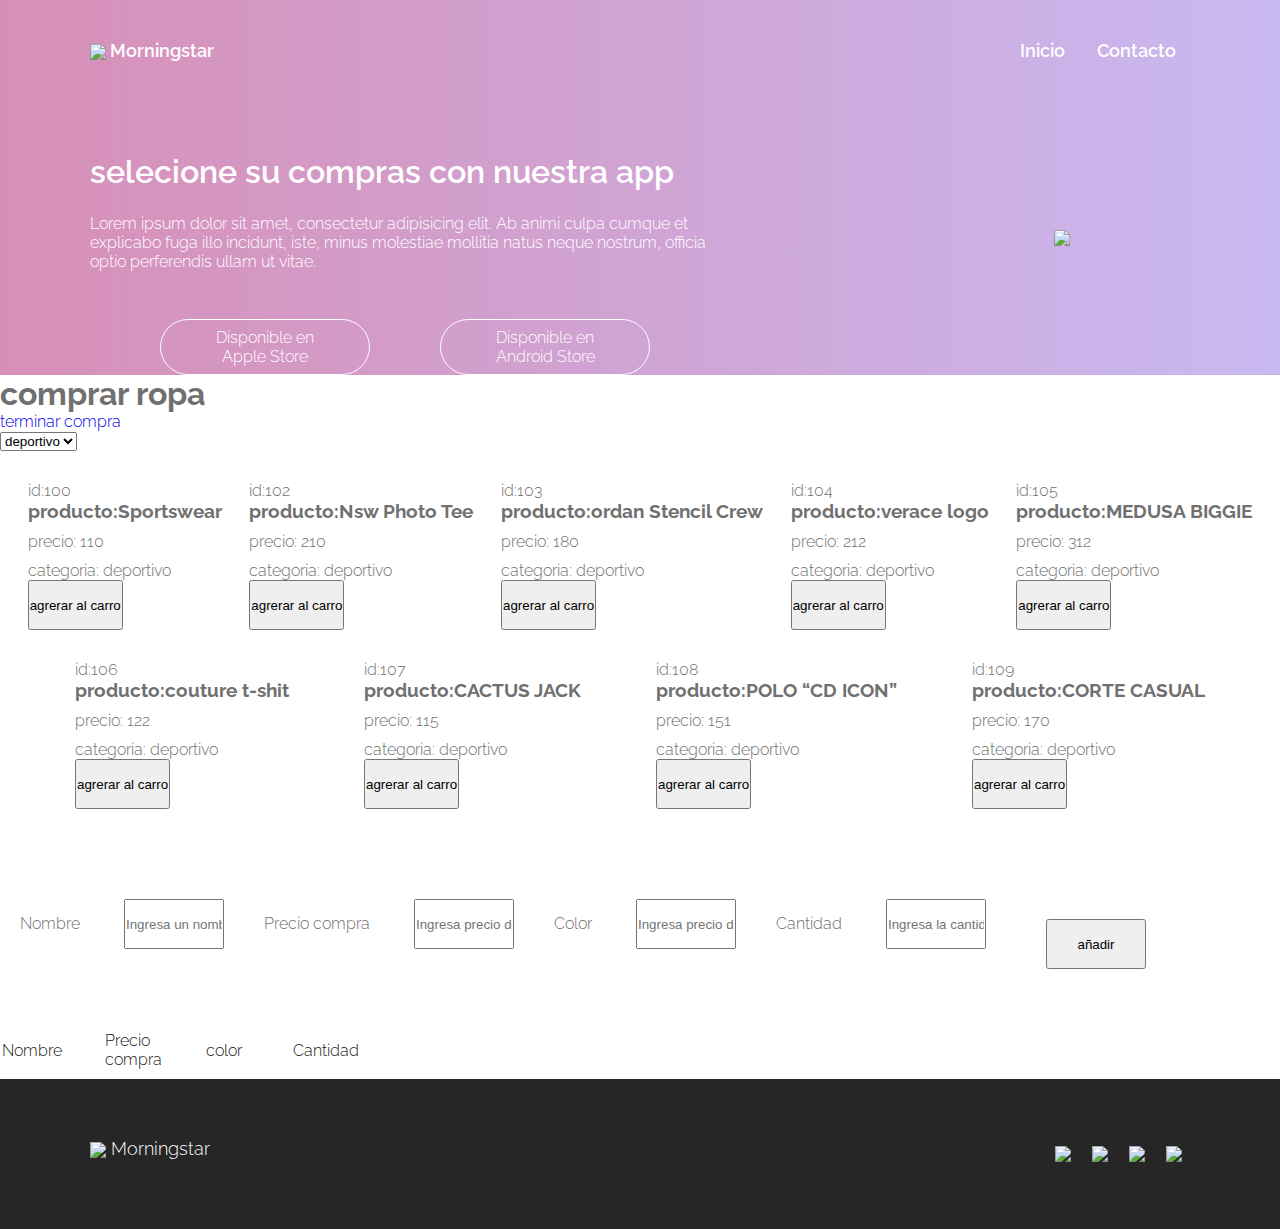
==== index.html @ db6903af "Interactuar con HTML" ====
<!DOCTYPE html>
<html lang="en">
<head>
    <meta charset="UTF-8">
    <meta http-equiv="X-UA-Compatible" content="IE=edge">
    <meta name="viewport" content="width=device-width, initial-scale=1.0">
    <link rel="stylesheet" href="css/style.css">
    <link rel="stylesheet" href="https://cdnjs.cloudflare.com/ajax/libs/font-awesome/6.1.1/css/brands.css" integrity="sha512-51YkPZiK92RsprDZXbzgbxf+z74nK54zqO7KI/jXiwZY8QvTrx5v/lmP5NlWwKeIiXrTUIT5MypLD20xQROp6w==" crossorigin="anonymous" referrerpolicy="no-referrer" />
    <title>ventas online</title>
</head>
<body>
    <div id="top">
        <!-- fondo con gradiente -->
            <header>
                <!-- logo + empresa -->
                <a href="index.html">
                    <img src="imgs/m-iso.png">
                    Morningstar
                </a>
                <!-- barra de navegación -->
                <nav>
                    <a href="index.html">Inicio</a>
                    <a href="comprar.html">Contacto</a>
                </nav>
            </header>
    
            <section id="heroIndex">
                <article>
                    <h1>selecione su compras con nuestra app</h1>
                    <p>
                        Lorem ipsum dolor sit amet, consectetur adipisicing elit. Ab animi culpa cumque et explicabo fuga illo incidunt, iste, minus molestiae mollitia natus neque nostrum, officia optio perferendis ullam ut vitae.
                    </p>
    
                    <a href="#">
                        Disponible en <br>
                        <span class="fa-brands fa-apple"></span>
                        Apple Store
                    </a>
                    <a href="#">
                        Disponible en <br>
                        <span class="fa-brands fa-google-play"></span>
                        Android Store
                    </a>
    
                </article>
                <img src="imgs/heroImg.png">
            </section>
        <!-- fin fondo con gradiente -->
        </div>
        <h1>comprar ropa</h1>
    <main>
        <a href="comprar.html">terminar compra</a>
        <br>
        <select name="categoria" id="categoria">
            <option value="categoria">deportivo</option>
            <option value="categoria">fiesta</option>
        </select>
         <!-- <section id="producto"> -->
             
        <section id="producto"> 
            <article>
                <p>id:100</p>
                <h3>producto:Sportswear</h3>
                <p>precio: 110</p>
                <p>categoria: deportivo</p>
                <button>agrerar al carro</button>
            </article>
            <article>
                <p>id:102</p>
                <h3>producto:Nsw Photo Tee</h3>
                <p>precio: 210</p>
                <p>categoria: deportivo</p>
                <button>agrerar al carro</button>
            </article>
            <article>
                <p>id:103</p>
                <h3>producto:ordan Stencil Crew</h3>
                <p>precio: 180</p>
                <p>categoria: deportivo</p>
                <button>agrerar al carro</button>
            </article>
            <article>
                <p>id:104</p>
                <h3>producto:verace logo</h3>
                <p>precio: 212</p>
                <p>categoria: deportivo</p>
                <button>agrerar al carro</button>
            </article>
            <article>
                <p>id:105</p>
                <h3>producto:MEDUSA BIGGIE</h3>
                <p>precio: 312</p>
                <p>categoria: deportivo</p>
                <button>agrerar al carro</button>
            </article>
            <article>
                <p>id:106</p>
                <h3>producto:couture t-shit</h3>
                <p>precio: 122</p>
                <p>categoria: deportivo</p>
                <button>agrerar al carro</button>
            </article>
            <article>
                <p>id:107</p>
                <h3>producto:CACTUS JACK</h3>
                <p>precio: 115</p>
                <p>categoria: deportivo</p>
                <button>agrerar al carro</button>
            </article>
            <article>
                <p>id:108</p>
                <h3>producto:POLO “CD ICON”</h3>
                <p>precio: 151</p>
                <p>categoria: deportivo</p>
                <button>agrerar al carro</button>
            </article>
            <article>
                <p>id:109</p>
                <h3>producto:CORTE CASUAL</h3>
                <p>precio: 170</p>
                <p>categoria: deportivo</p>
                <button>agrerar al carro</button>
            </article>
        </section> 
        <section>
            <form id="formulario">
                <div class="mb-3">
                    <label class="form-label">Nombre</label>
                    <input id="nombre" class="form-control" type="text" placeholder="Ingresa un nombre">
                </div>
                <div class="mb-3">
                    <label class="form-label">Precio compra</label>
                    <input id="precioCompra" class="form-control" type="text" placeholder="Ingresa precio de compra">
                </div>
                <div class="mb-3">
                    <label class="form-label">Color</label>
                    <input id="Color" class="form-control" type="text" placeholder="Ingresa precio de compra">
                </div>
                <div class="mb-3">
                    <label class="form-label">Cantidad</label>
                    <input id="cantidad" class="form-control" type="text" placeholder="Ingresa la cantidad">
                </div>
                <!-- <div class="mb-3">
                    <label class="form-label">selecionar</label>
                    <select name="" id="select">
                        <option value="">argentina</option>
                        <option value="">brasil</option>
                        <option value="">chile</option>
                    </select>
                </div> -->
                <div >
                    <button type="submit" class="btn btn-primary">añadir</button>
                </div>
                <div class="errores">
                    <h1>Faltar llenar campos</h1>
                </div>
            </form>
            <div class="col-md-6">
                <table id="tablaProductos" class="table table-striped table-hover">
                    <thead>
                        <tr>
                            <td>Nombre</td>
                            <td>Precio compra</td>
                            <td>color</td>
                            <td>Cantidad</td>
                        </tr>
                        </th>
                        
                        <tbody class="tabla">
                          
                        </tbody>
                        
                </table>
            </div>
        </section>
    </main>
    <div id="bottom">
        <footer>
            <!-- logo + empresa -->
            <a href="index.html">
                <img src="imgs/m-iso.png">
                Morningstar
            </a>
            <!-- links a redes sociales -->
            <div id="redes">
                <a href="#">
                    <img src="imgs/twitter-w.png">
                </a>
                <a href="#">
                    <img src="imgs/linkedin-w.png">
                </a>
                <a href="#">
                    <img src="imgs/instagram-w.png">
                </a>
                <a href="#">
                    <img src="imgs/facebook-w.png">
                </a>
            </div>
        </footer>
    </div>
    <script src="js/main.js"></script>
</body>
</html>
---- css/style.css ----
@import url('https://fonts.googleapis.com/css2?family=Raleway:wght@300;400;600&display=swap');
*{
    margin: 0px;
    padding: 0px;
    box-sizing: border-box;
}
body{
    font-family: Raleway, sans-serif;
    font-size: 16px;
    font-weight: 300;
    color: #707070;
}
/* globales  en todo el sitio */
a{
    text-decoration: none;
}
h2{
    font-size: 18px;
    font-weight: 600;
}

#top{
    min-height: 250px;
    background: rgb(215,143,183);
    background: linear-gradient(90deg, rgba(215,143,183,1) 0%, rgba(201,185,241,1) 100%);
}
    header{
        width: 1100px;
        height: 100px;
        margin: auto;

        display: flex;
        justify-content: space-between;

        align-items: center; /* centrado en vertical */
    }

    header a img{
        width: 56px;
        vertical-align: middle;
    }
    header a {
        color: #FFF;
        font-size: 18px;
        font-weight: 600;
    }
    header nav a{
        padding: 14px;
    }

    #top h1{
        width: 1100px;
        margin: 53px auto 0px auto;
        font-size: 32px;
        font-weight: 600;
        color: #fff;
    }


/* ## heroIndex ## */
/* ## heroIndex ## */
    #heroIndex{
        width: 1100px;
        margin: auto;
        display: flex;
        justify-content: space-between;
        align-items: center;
    }
        #heroIndex article{
            width: 630px;
            display: flex;
            flex-wrap: wrap;
            justify-content: space-evenly;
        }
        #heroIndex article p{
            width: 100%;
            color: #fff;
            margin: 24px 0px 48px 0px;
        }
        #heroIndex img{
            margin: 60px 120px 60px 0px;
        }
        #heroIndex article a{
            color: #fff;
            text-align: center;
            border: 1px solid #fff;
            border-radius: 32px;
            padding: 8px 0px;
            width: 210px;
            display: inline-block;
            transition: 300ms;
        }
        #heroIndex article a:hover{
            background-color: #fff;
            color: rgb(215,143,183);
        }

main {
    min-height: 600px;
}

/* ##  sección index ## */
/* ##  sección index ## */
    #heroImg{
        width: 1100px;
        margin: auto;
        display: flex;
        justify-content: space-between;
    }

    #heroImg img {
        margin-top: 100px;
        width: 72px;
        margin-left: 150px;
    }

    #heroImg p {
        font-weight: 600;
        text-align: center;
    }

    #heroImg h2{
        font-weight: 600;
        font-size: 20px;
        margin-bottom: 20px;
        text-align: center;
    }

   

    #producto {
        mix-blend-mode: 100px;
        display: flex;
        justify-content: space-evenly;
        flex-wrap: wrap;
        margin: 20px 0px 0px 0px;

    }
    #producto article p {
       margin-top: 10px;
    }
    #producto article h3 {
        text-align: center;
        vertical-align: middle;
    }

    #producto article button {
       min-height: 50px;
       margin-bottom: 20px;
    }

#formulario{
    margin-top: 50px;
    width: 1200px;
    min-height: 50px;
    display: flex;
}
#formulario  .mb-3 label{
  margin: 20px;
}
#formulario input{
    width: 100px;
    height: 50px;
    margin: 20px;
}

#formulario button{
    width: 100px;
    height: 50px;
    margin: 40px;
}
#formulario h1{
    width: 300px;
    margin: 50px;
    color: #f00f0f;
}
#tablaProductos{
    margin-top: 20px;
    width: 400px;
    min-height: 50px; 
}
#tablaProductos td{
    width: 200px;
    color: #1a1818;
}


/* ## sección contacto ## */
/* ## sección contacto ## */
#contacto{
    background-image: url(../imgs/bg-contacto.jpg);
    padding-top: 64px;
}
    #contacto section{
        display: flex;
        background-color: #fff;
        width: 1000px;
        margin: auto;
        border-radius: 16px;
        padding: 60px;
        justify-content: space-between;
    }
    #contacto form{
        width: 550px;
    } 
    #contacto input,
    #contacto textarea,
    #contacto button
    {
        font-family: Raleway, sans-serif;
        background-color: #F4F4F4;
        width: 550px;
        padding: 16px;
        border: none;
        /*border: 1px solid #ccc;*/
        box-shadow: 0px 0px 3px #999;
        border-radius: 12px;
        margin-bottom: 32px;
    }
    #contacto textarea{
        height: 152px;
        resize: vertical;
    }
    #contacto button{
        background-color: #444;
        color: #fff;
        cursor: pointer;
        transition: .3s;
    }
    #contacto button:hover{
        background-color: #323232;
    }

#contacto article {
    background-color: #F4F4F4;
    border-radius: 12px;
    width: 250px;
    height: 316px;
    text-align: center;
    
}
#contacto section article img {
    width: 72px;
    border: 1px solid #323232;
    border-radius: 38px;
    padding: 16px;
    display: inline-block;
    margin: 20px 0 12px 0 ;
     
}

#contacto article span{
    display: block;
    
}

#comprar{
   margin: 100px 320px 0px 0px;
   text-align: center;
}


#bottom{
    background-color: #262626;
    height: 150px;
    display: flex;
    align-items: center;
}
    footer{
        width: 1100px;
        margin: auto;
        display: flex;
        justify-content: space-between;
    }
    footer img{
        width: 32px;
        vertical-align: middle;
    }
    footer a{
        color: #fff;
        font-size: 18px;
    }
    #redes a img{
        width: 16px;
        margin: 8px;
    }
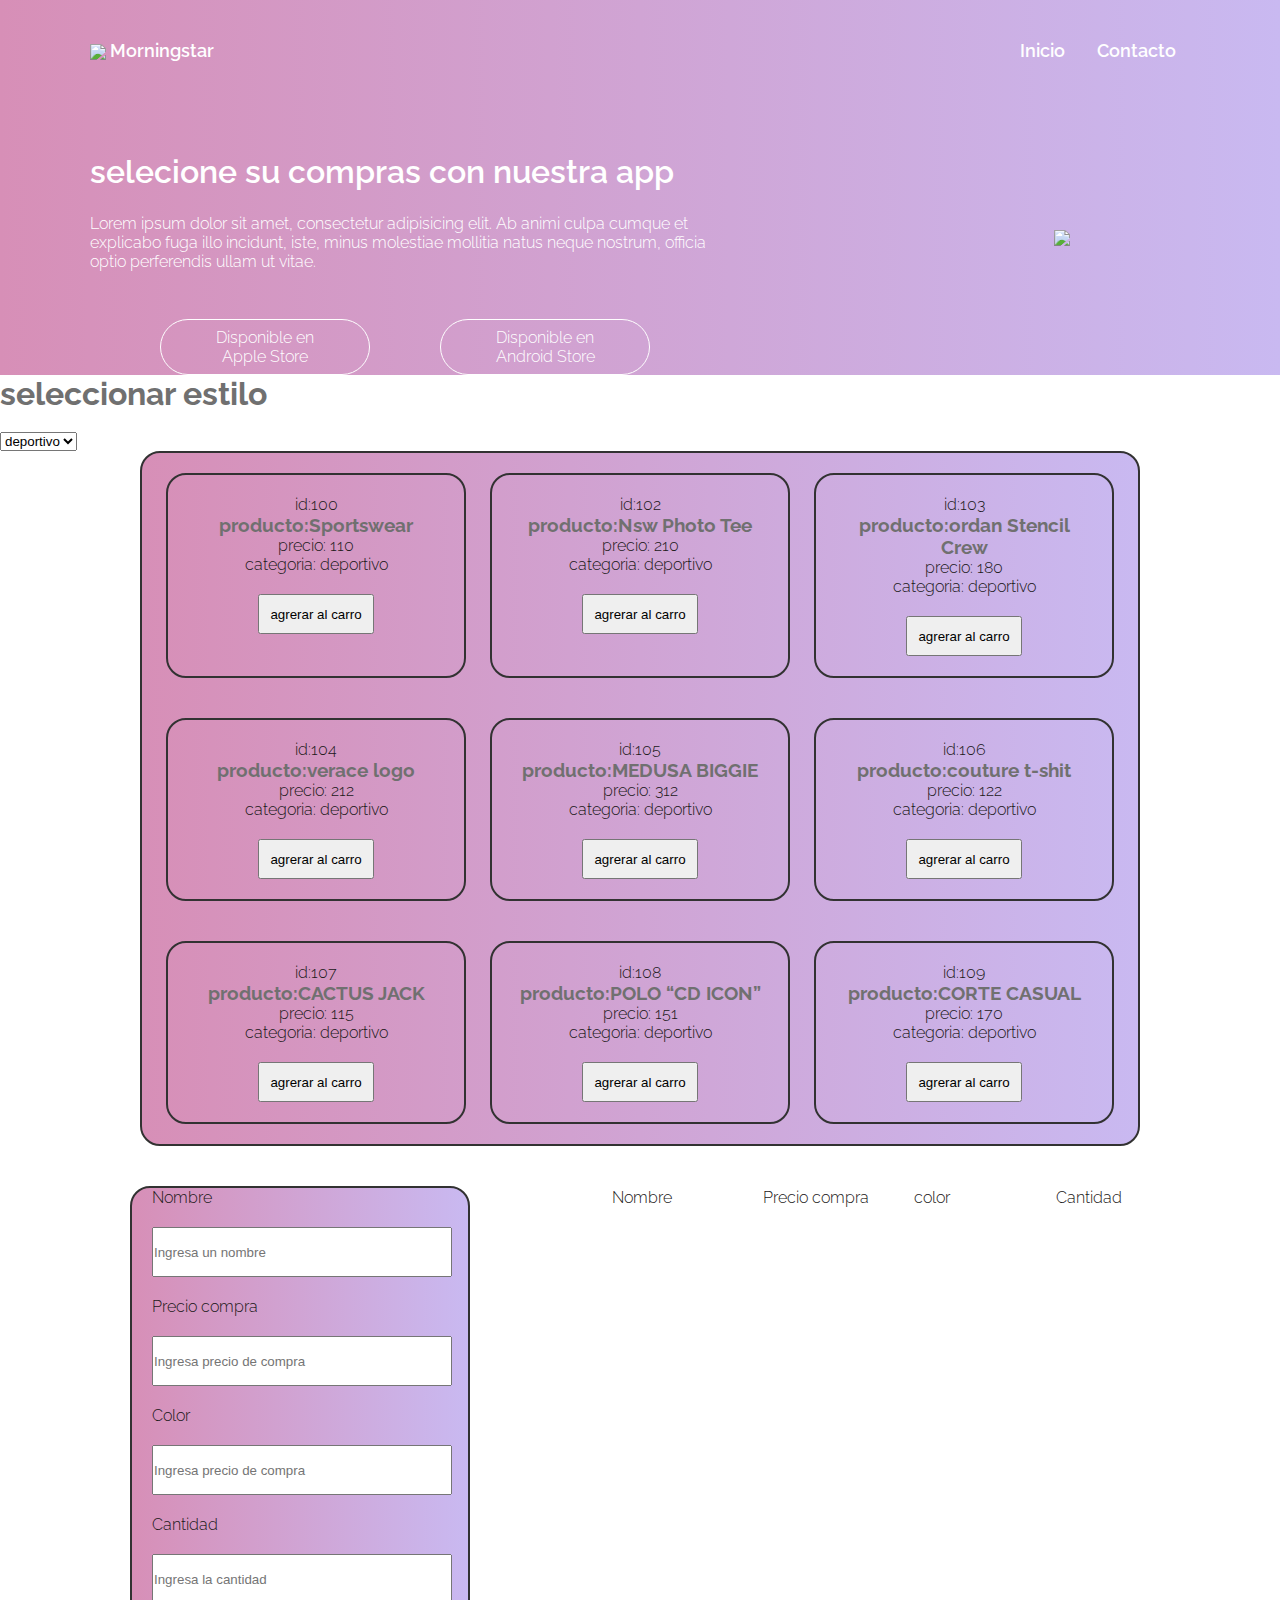
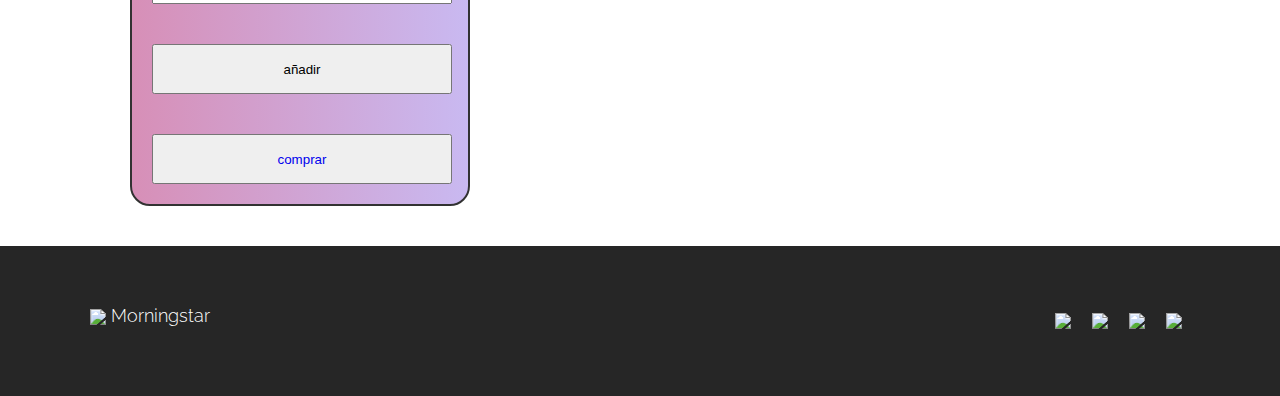
==== commit 39a229ba: "Incorporar eventos" ====
--- a/index.html
+++ b/index.html
@@ -47,14 +47,13 @@
             </section>
         <!-- fin fondo con gradiente -->
         </div>
-        <h1>comprar ropa</h1>
-    <main>
-        <a href="comprar.html">terminar compra</a>
-        <br>
-        <select name="categoria" id="categoria">
-            <option value="categoria">deportivo</option>
-            <option value="categoria">fiesta</option>
-        </select>
+        <main>
+            <h1>seleccionar estilo</h1>
+            <br>
+            <select name="categoria" id="categoria">
+                <option value="categoria">deportivo</option>
+                <option value="categoria">fiesta</option>
+            </select>
          <!-- <section id="producto"> -->
              
         <section id="producto"> 
@@ -122,7 +121,7 @@
                 <button>agrerar al carro</button>
             </article>
         </section> 
-        <section>
+        <section id="fortable">
             <form id="formulario">
                 <div class="mb-3">
                     <label class="form-label">Nombre</label>
@@ -148,14 +147,15 @@
                         <option value="">chile</option>
                     </select>
                 </div> -->
-                <div >
+                <div class="button-carro">
                     <button type="submit" class="btn btn-primary">añadir</button>
                 </div>
+                <button type="submit" class="btn btn-primary">  <a href="comprar.html">comprar</a></button>
                 <div class="errores">
                     <h1>Faltar llenar campos</h1>
                 </div>
             </form>
-            <div class="col-md-6">
+            <div class="ingresar">
                 <table id="tablaProductos" class="table table-striped table-hover">
                     <thead>
                         <tr>
@@ -171,6 +171,7 @@
                         </tbody>
                         
                 </table>
+
             </div>
         </section>
     </main>
--- a/css/style.css
+++ b/css/style.css
@@ -127,47 +127,78 @@
     }
 
    
+#categorias{
+
+}
 
     #producto {
-        mix-blend-mode: 100px;
+        max-width: 1000px;
         display: flex;
         justify-content: space-evenly;
+        /* mix-blend-mode: 100px; */
         flex-wrap: wrap;
-        margin: 20px 0px 0px 0px;
-
+        margin:auto;
+        border: #323232 solid 2px;
+        border-radius: 20px;
+        /* background-color: #5a0f0f; */
+        background: rgb(215,143,183);
+        background: linear-gradient(90deg, rgba(215,143,183,1) 0%, rgba(201,185,241,1) 100%);
+    }
+    #producto article{
+        width: 300px;
+        padding: 20px;
+        border: #323232 solid 4px;
+        margin: 20px 0px 20px 0px;
+        text-align: center;
+        border: #323232 solid 2px;
+        border-radius: 20px;
+        /* margin: 40px;*/
     }
     #producto article p {
-       margin-top: 10px;
-    }
-    #producto article h3 {
-        text-align: center;
-        vertical-align: middle;
-    }
+        display: flex;
+        color: #1a1818;
+        justify-content: space-around;
+    }
+   
 
     #producto article button {
-       min-height: 50px;
-       margin-bottom: 20px;
-    }
+        margin-top: 20px;
+        min-height: 40px;
+        padding: 10px;
+    }
+
+#fortable{
+   
+    display: flex;
+    justify-content: space-around;
+    margin: auto;
+}
 
 #formulario{
     margin-top: 50px;
-    width: 1200px;
     min-height: 50px;
-    display: flex;
+    width: 340px;
+    margin: 40px 0px 40px 100px;
+    border: #323232 solid 2px;
+    border-radius: 20px;
+    background: rgb(215,143,183);
+    color: #1a1818;
+    background: linear-gradient(90deg, rgba(215,143,183,1) 0%, rgba(201,185,241,1) 100%);
+
 }
 #formulario  .mb-3 label{
-  margin: 20px;
+    margin: 0px 0px 0px 20px;
 }
 #formulario input{
-    width: 100px;
+    width: 300px;
     height: 50px;
     margin: 20px;
 }
 
 #formulario button{
-    width: 100px;
+    width: 300px;
     height: 50px;
-    margin: 40px;
+    margin: 20px;
 }
 #formulario h1{
     width: 300px;
@@ -176,8 +207,10 @@
 }
 #tablaProductos{
     margin-top: 20px;
-    width: 400px;
+    width: 600px;
     min-height: 50px; 
+    display: inline-block;
+    margin: 40px 40px 0px 80px;
 }
 #tablaProductos td{
     width: 200px;
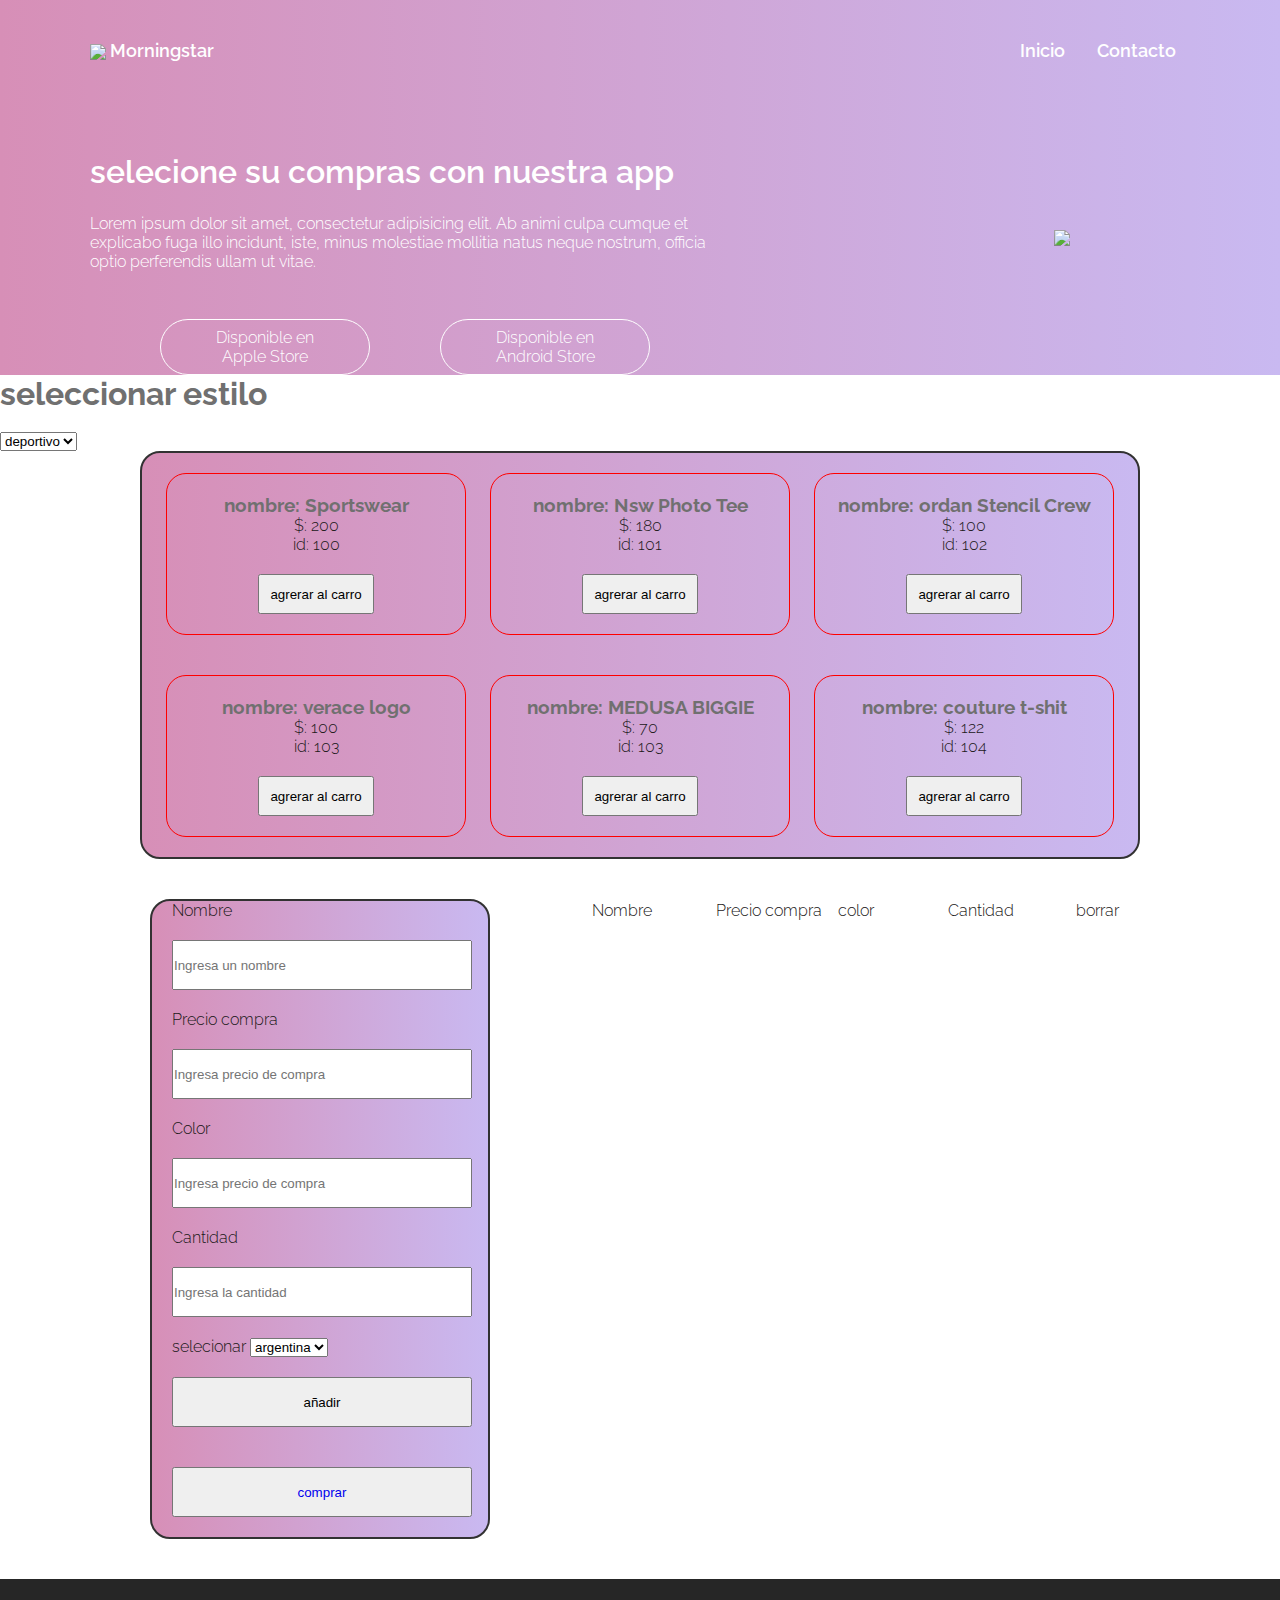
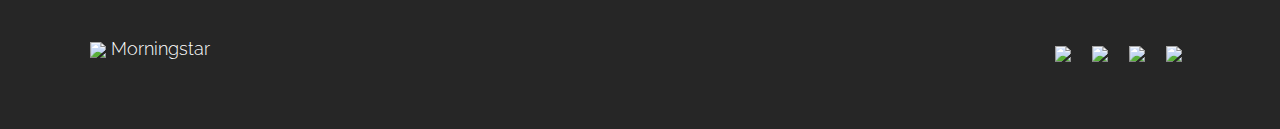
==== commit 1f42fc25: "ultima revicion" ====
--- a/index.html
+++ b/index.html
@@ -56,8 +56,9 @@
             </select>
          <!-- <section id="producto"> -->
              
-        <section id="producto"> 
-            <article>
+        <section id="selecionar-producto"> 
+
+            <!-- <article>
                 <p>id:100</p>
                 <h3>producto:Sportswear</h3>
                 <p>precio: 110</p>
@@ -119,8 +120,9 @@
                 <p>precio: 170</p>
                 <p>categoria: deportivo</p>
                 <button>agrerar al carro</button>
-            </article>
+            </article> -->
         </section> 
+      
         <section id="fortable">
             <form id="formulario">
                 <div class="mb-3">
@@ -139,14 +141,14 @@
                     <label class="form-label">Cantidad</label>
                     <input id="cantidad" class="form-control" type="text" placeholder="Ingresa la cantidad">
                 </div>
-                <!-- <div class="mb-3">
+                 <div class="mb-3">
                     <label class="form-label">selecionar</label>
                     <select name="" id="select">
                         <option value="">argentina</option>
                         <option value="">brasil</option>
                         <option value="">chile</option>
                     </select>
-                </div> -->
+                </div> 
                 <div class="button-carro">
                     <button type="submit" class="btn btn-primary">añadir</button>
                 </div>
@@ -163,17 +165,20 @@
                             <td>Precio compra</td>
                             <td>color</td>
                             <td>Cantidad</td>
+                            <td>borrar</td>
+
                         </tr>
                         </th>
                         
-                        <tbody class="tabla">
+                        <tbody id="tablaxl-Productos">
                           
                         </tbody>
                         
                 </table>
 
             </div>
-        </section>
+           
+        </section> 
     </main>
     <div id="bottom">
         <footer>
@@ -199,7 +204,10 @@
             </div>
         </footer>
     </div>
+<script src="https://cdn.jsdelivr.net/npm/sweetalert2@11"></script>
+
     <script src="js/main.js"></script>
+
 </body>
 </html>
     
--- a/css/style.css
+++ b/css/style.css
@@ -28,10 +28,8 @@
         width: 1100px;
         height: 100px;
         margin: auto;
-
-        display: flex;
-        justify-content: space-between;
-
+        display: flex;
+        justify-content: space-between;
         align-items: center; /* centrado en vertical */
     }
 
@@ -96,7 +94,7 @@
         }
 
 main {
-    min-height: 600px;
+    min-height: 1200px;
 }
 
 /* ##  sección index ## */
@@ -131,7 +129,7 @@
 
 }
 
-    #producto {
+    #selecionar-producto {
         max-width: 1000px;
         display: flex;
         justify-content: space-evenly;
@@ -144,7 +142,7 @@
         background: rgb(215,143,183);
         background: linear-gradient(90deg, rgba(215,143,183,1) 0%, rgba(201,185,241,1) 100%);
     }
-    #producto article{
+    #selecionar-producto article{
         width: 300px;
         padding: 20px;
         border: #323232 solid 4px;
@@ -154,21 +152,22 @@
         border-radius: 20px;
         /* margin: 40px;*/
     }
-    #producto article p {
+    #selecionar-producto article p {
         display: flex;
         color: #1a1818;
         justify-content: space-around;
     }
    
 
-    #producto article button {
+    #selecionar-producto article button {
         margin-top: 20px;
         min-height: 40px;
         padding: 10px;
-    }
-
-#fortable{
-   
+        cursor:pointer;
+    }
+
+ #fortable{
+    max-width: 1200px;
     display: flex;
     justify-content: space-around;
     margin: auto;
@@ -215,7 +214,7 @@
 #tablaProductos td{
     width: 200px;
     color: #1a1818;
-}
+} 
 
 
 /* ## sección contacto ## */
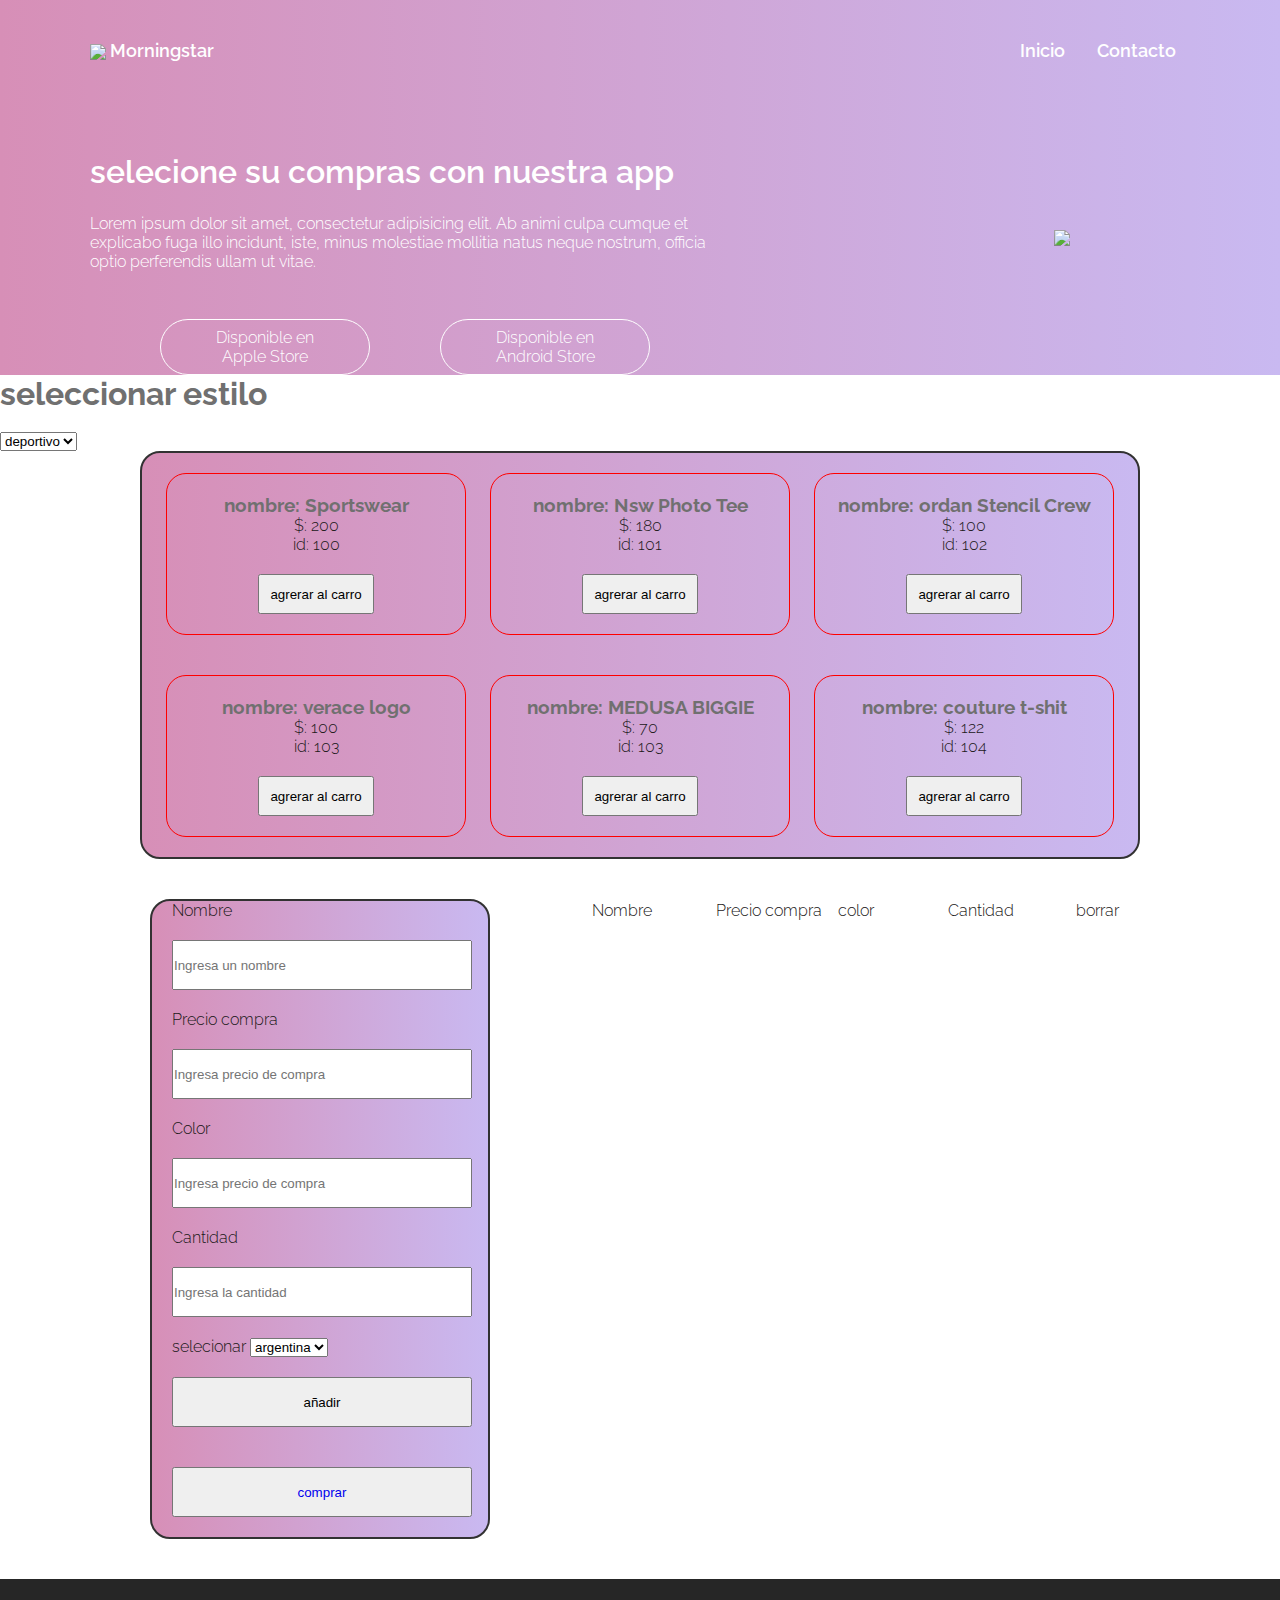
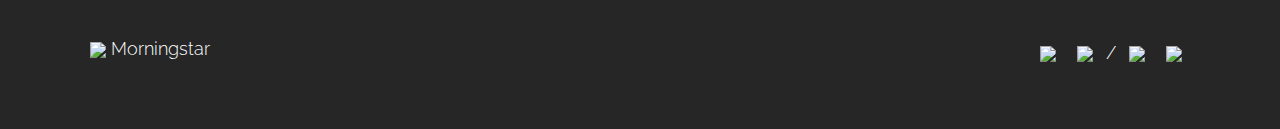
==== commit c12b0955: "Swal.fire" ====
--- a/index.html
+++ b/index.html
@@ -122,7 +122,8 @@
                 <button>agrerar al carro</button>
             </article> -->
         </section> 
-      
+      <section id = 'selecionar-color'>
+      </section>
         <section id="fortable">
             <form id="formulario">
                 <div class="mb-3">
@@ -195,7 +196,7 @@
                 <a href="#">
                     <img src="imgs/linkedin-w.png">
                 </a>
-                <a href="#">
+                <a href="#">/
                     <img src="imgs/instagram-w.png">
                 </a>
                 <a href="#">
@@ -204,12 +205,14 @@
             </div>
         </footer>
     </div>
-<script src="https://cdn.jsdelivr.net/npm/sweetalert2@11"></script>
-
+    
+    <script src="//cdn.jsdelivr.net/npm/sweetalert2@11"></script>
+    <script src="https://cdn.jsdelivr.net/npm/sweetalert2@11"></script>
     <script src="js/main.js"></script>
 
 </body>
 </html>
-    
-
-
+
+<span></span>
+
+
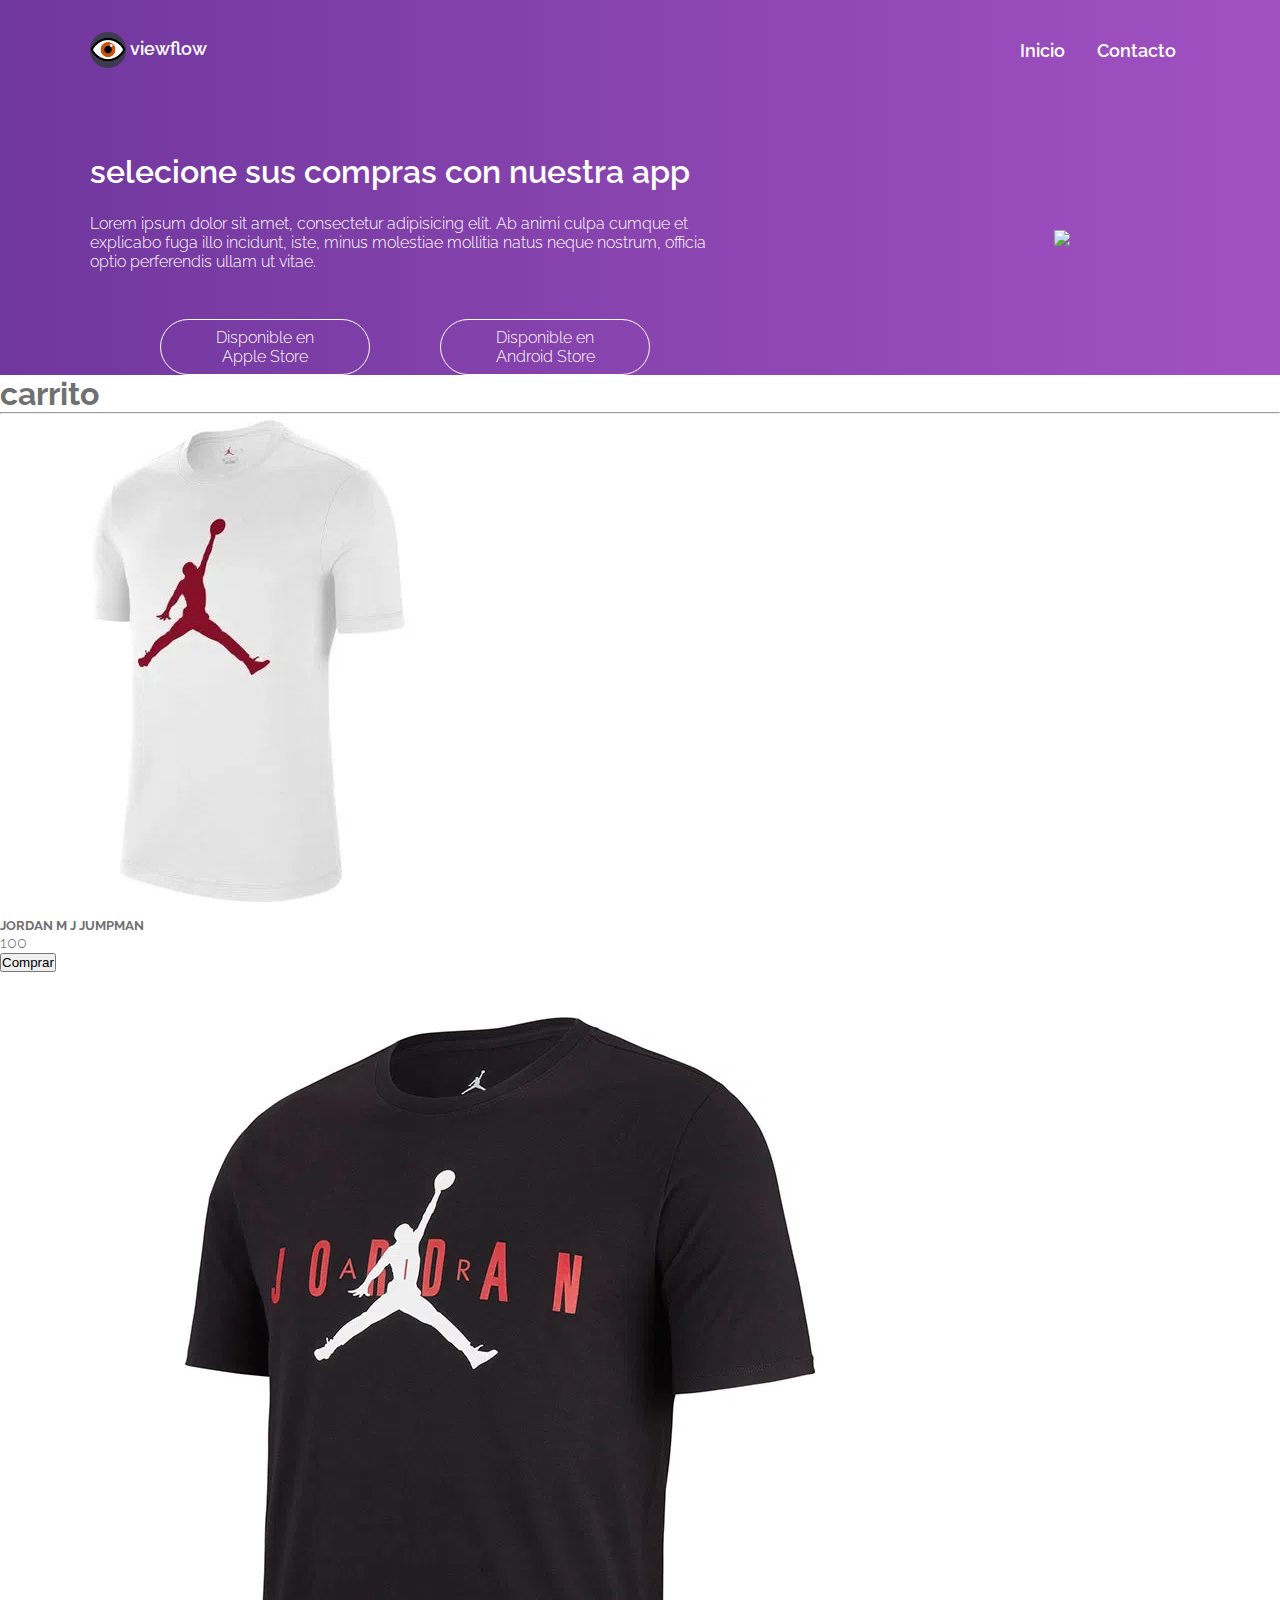
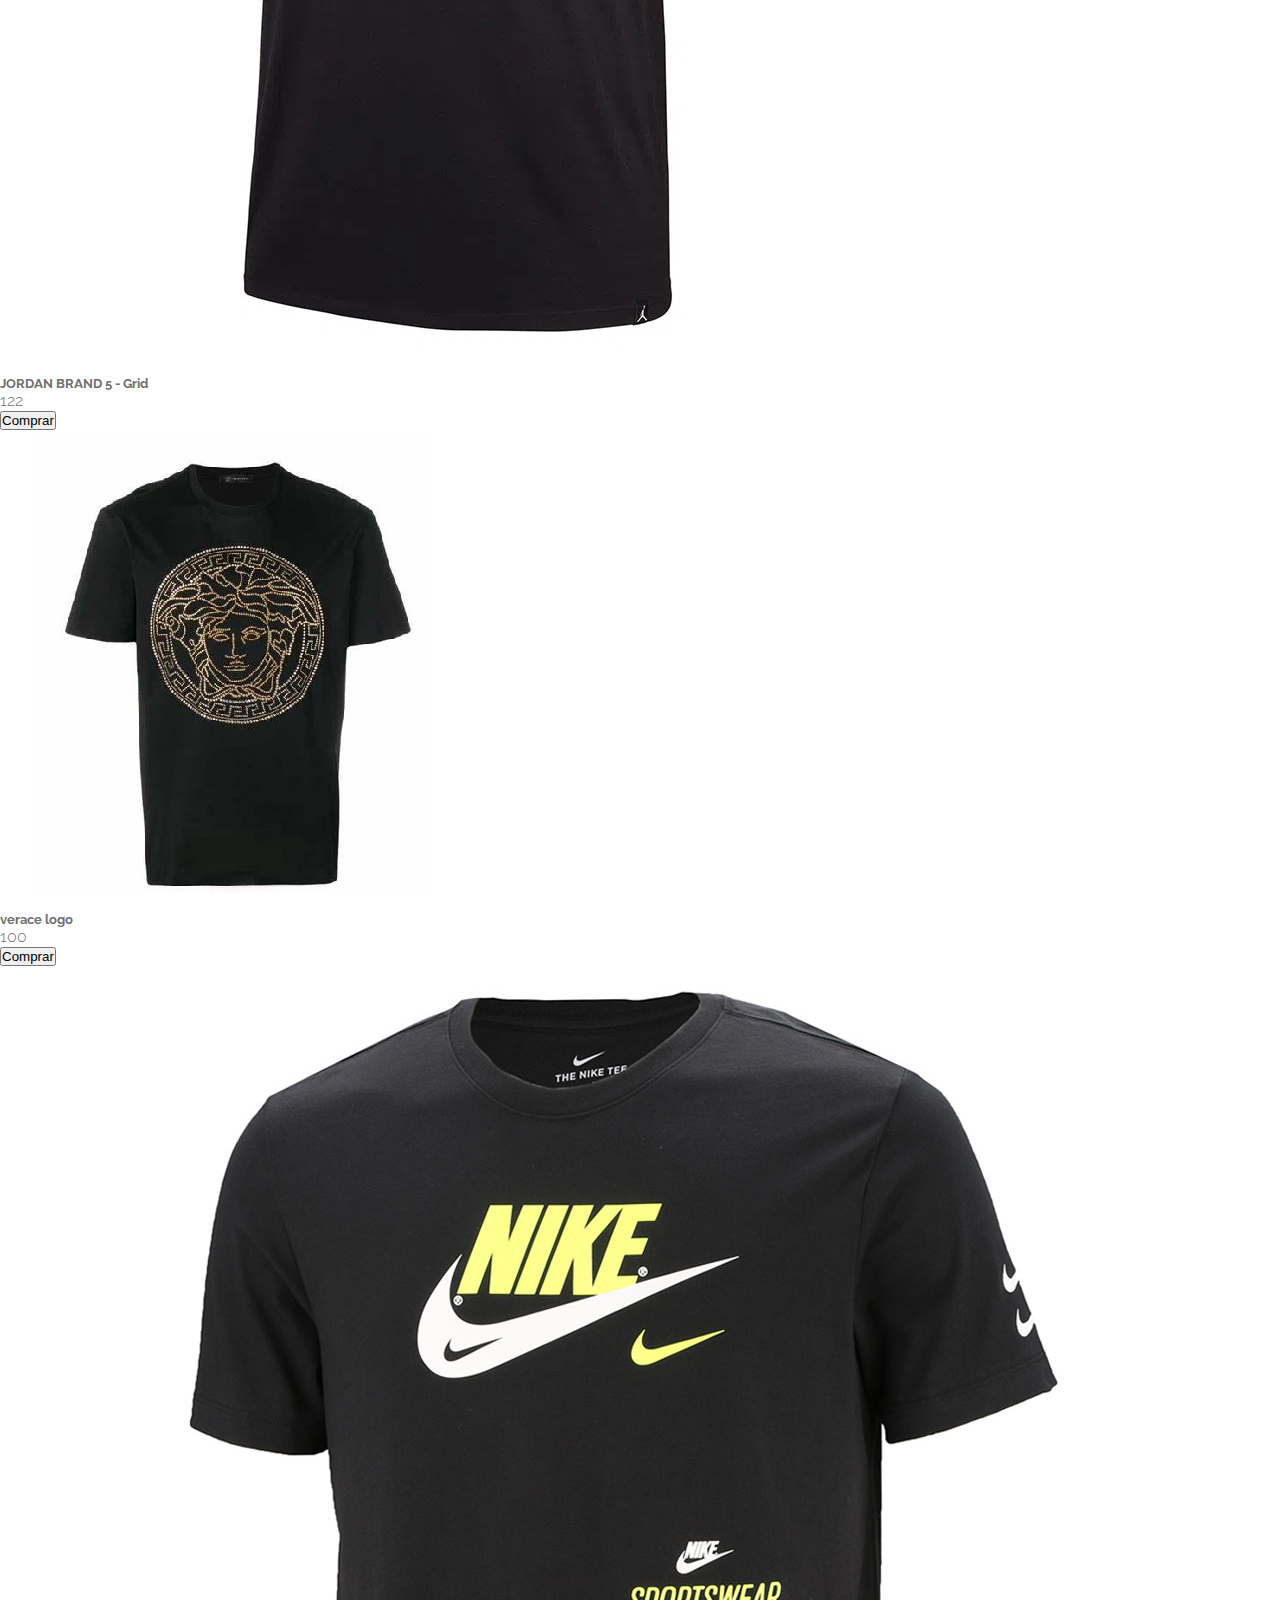
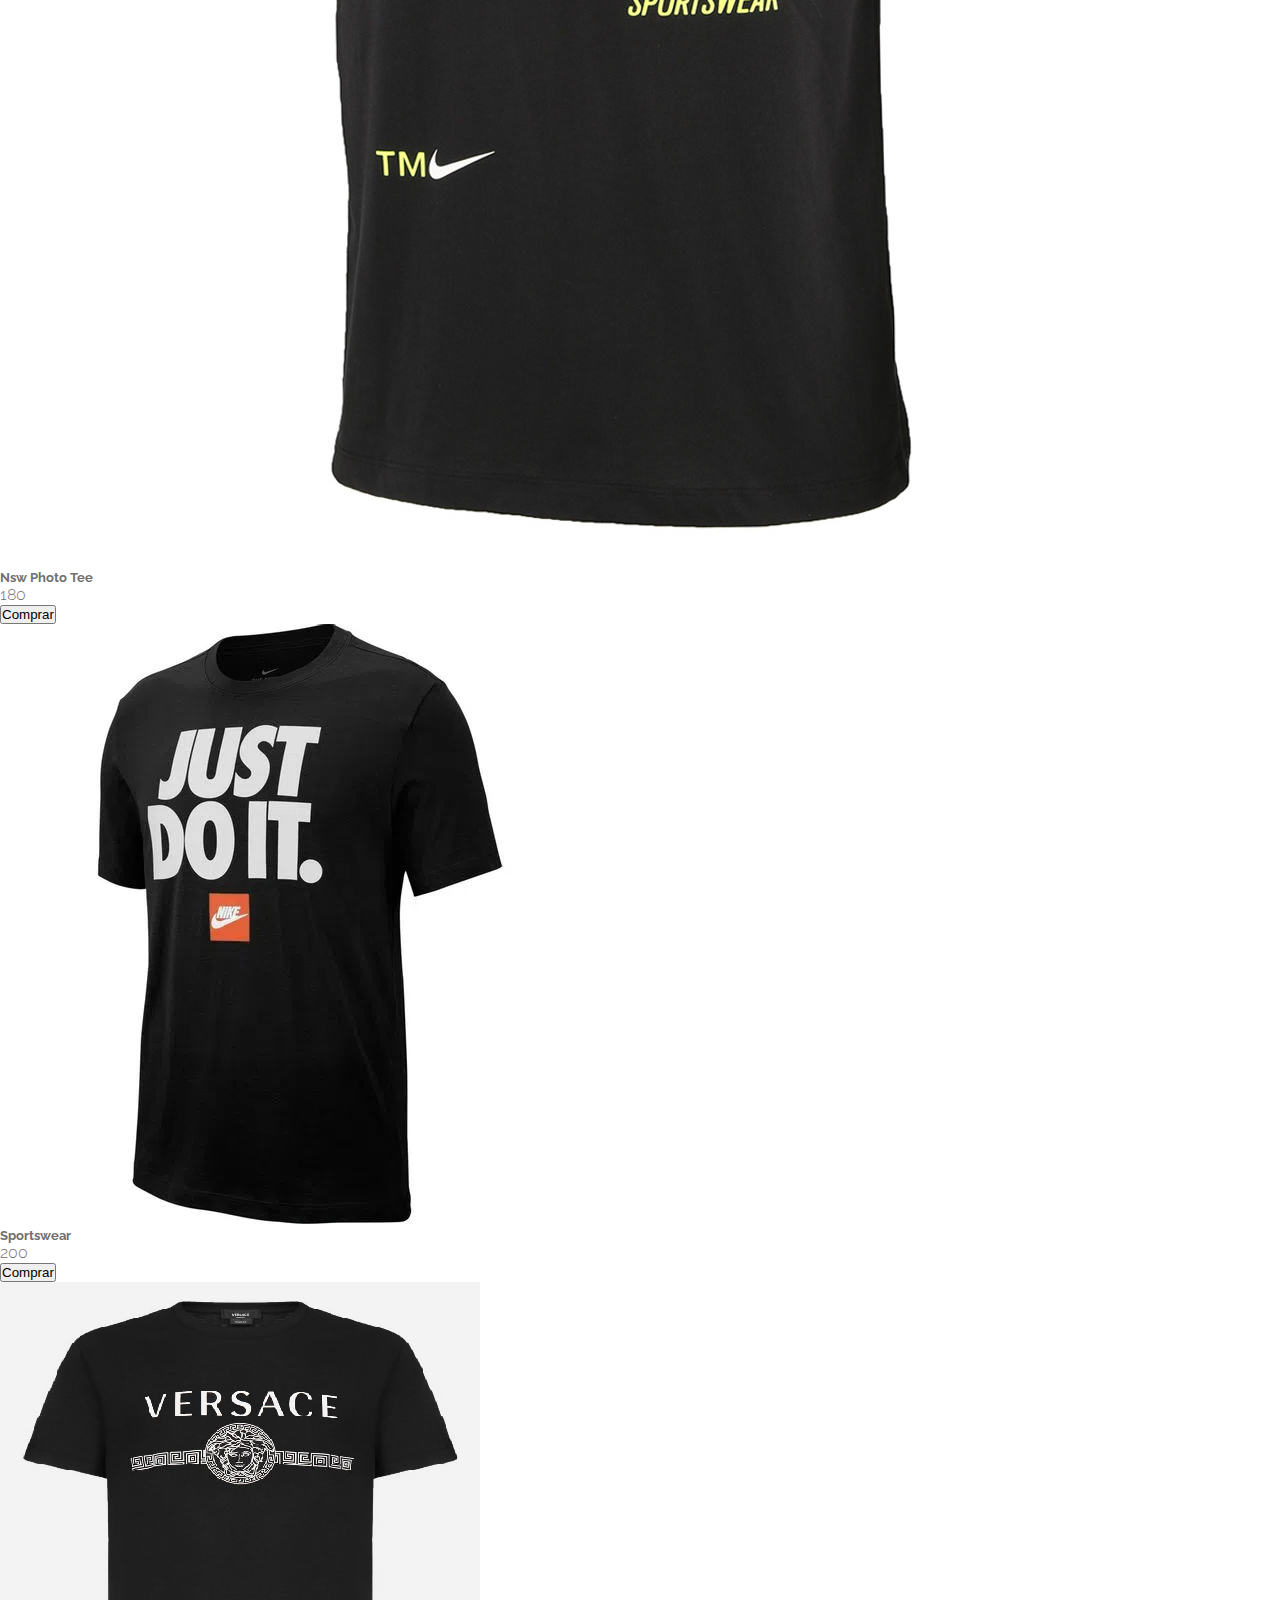
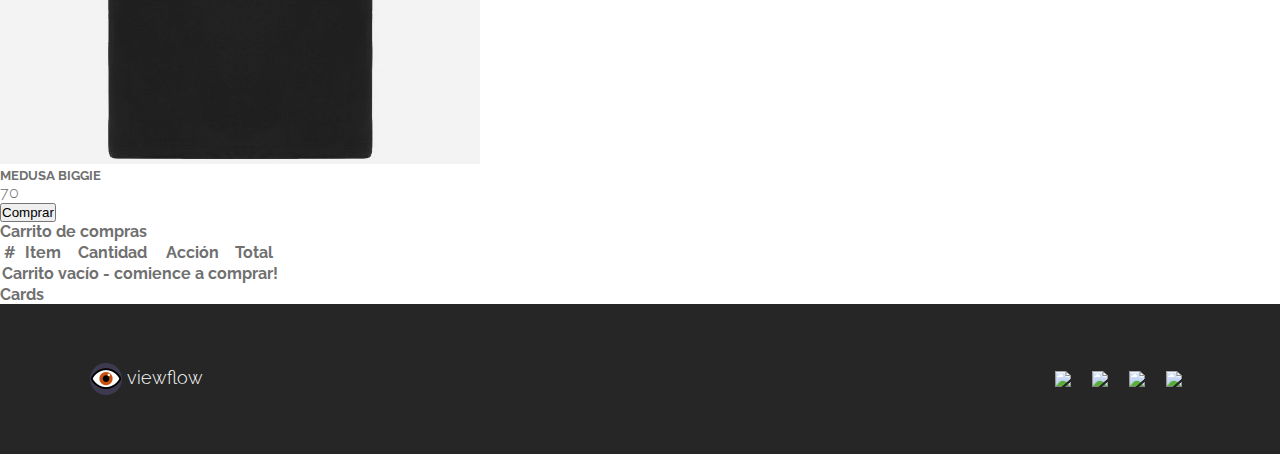
==== commit 5e7f8c05: "completate" ====
--- a/index.html
+++ b/index.html
@@ -5,28 +5,36 @@
     <meta http-equiv="X-UA-Compatible" content="IE=edge">
     <meta name="viewport" content="width=device-width, initial-scale=1.0">
     <link rel="stylesheet" href="css/style.css">
-    <link rel="stylesheet" href="https://cdnjs.cloudflare.com/ajax/libs/font-awesome/6.1.1/css/brands.css" integrity="sha512-51YkPZiK92RsprDZXbzgbxf+z74nK54zqO7KI/jXiwZY8QvTrx5v/lmP5NlWwKeIiXrTUIT5MypLD20xQROp6w==" crossorigin="anonymous" referrerpolicy="no-referrer" />
+    <!-- CSS only -->
+<link href="https://cdn.jsdelivr.net/npm/bootstrap@5.2.0/dist/css/bootstrap.min.css" rel="stylesheet" integrity="sha384-gH2yIJqKdNHPEq0n4Mqa/HGKIhSkIHeL5AyhkYV8i59U5AR6csBvApHHNl/vI1Bx" crossorigin="anonymous">
+<script src="https://kit.fontawesome.com/684f73b4d7.js" crossorigin="anonymous"></script>
+
     <title>ventas online</title>
 </head>
 <body>
+    <div class="menu-btn">
+        <i class="fas fa-bars fa-x6"></i>
+      </div>
     <div id="top">
         <!-- fondo con gradiente -->
             <header>
+                
                 <!-- logo + empresa -->
                 <a href="index.html">
-                    <img src="imgs/m-iso.png">
-                    Morningstar
+                    <img src="imgs/favicon.png">
+                    viewflow
                 </a>
                 <!-- barra de navegación -->
-                <nav>
+                <nav class="menu">
                     <a href="index.html">Inicio</a>
                     <a href="comprar.html">Contacto</a>
+                    <!-- <a href="carrito.html">Carrito</a> -->
                 </nav>
             </header>
     
             <section id="heroIndex">
                 <article>
-                    <h1>selecione su compras con nuestra app</h1>
+                    <h1>selecione sus compras con nuestra app</h1>
                     <p>
                         Lorem ipsum dolor sit amet, consectetur adipisicing elit. Ab animi culpa cumque et explicabo fuga illo incidunt, iste, minus molestiae mollitia natus neque nostrum, officia optio perferendis ullam ut vitae.
                     </p>
@@ -41,152 +49,90 @@
                         <span class="fa-brands fa-google-play"></span>
                         Android Store
                     </a>
-    
+                    
                 </article>
                 <img src="imgs/heroImg.png">
             </section>
+        
         <!-- fin fondo con gradiente -->
+    </div>
+    <main>
+        <div class="container">
+              <h1>carrito</h1>
+              <hr>
+              <div class="row" id="cards"></div>
         </div>
-        <main>
-            <h1>seleccionar estilo</h1>
-            <br>
-            <select name="categoria" id="categoria">
-                <option value="categoria">deportivo</option>
-                <option value="categoria">fiesta</option>
-            </select>
-         <!-- <section id="producto"> -->
-             
-        <section id="selecionar-producto"> 
 
-            <!-- <article>
-                <p>id:100</p>
-                <h3>producto:Sportswear</h3>
-                <p>precio: 110</p>
-                <p>categoria: deportivo</p>
-                <button>agrerar al carro</button>
-            </article>
-            <article>
-                <p>id:102</p>
-                <h3>producto:Nsw Photo Tee</h3>
-                <p>precio: 210</p>
-                <p>categoria: deportivo</p>
-                <button>agrerar al carro</button>
-            </article>
-            <article>
-                <p>id:103</p>
-                <h3>producto:ordan Stencil Crew</h3>
-                <p>precio: 180</p>
-                <p>categoria: deportivo</p>
-                <button>agrerar al carro</button>
-            </article>
-            <article>
-                <p>id:104</p>
-                <h3>producto:verace logo</h3>
-                <p>precio: 212</p>
-                <p>categoria: deportivo</p>
-                <button>agrerar al carro</button>
-            </article>
-            <article>
-                <p>id:105</p>
-                <h3>producto:MEDUSA BIGGIE</h3>
-                <p>precio: 312</p>
-                <p>categoria: deportivo</p>
-                <button>agrerar al carro</button>
-            </article>
-            <article>
-                <p>id:106</p>
-                <h3>producto:couture t-shit</h3>
-                <p>precio: 122</p>
-                <p>categoria: deportivo</p>
-                <button>agrerar al carro</button>
-            </article>
-            <article>
-                <p>id:107</p>
-                <h3>producto:CACTUS JACK</h3>
-                <p>precio: 115</p>
-                <p>categoria: deportivo</p>
-                <button>agrerar al carro</button>
-            </article>
-            <article>
-                <p>id:108</p>
-                <h3>producto:POLO “CD ICON”</h3>
-                <p>precio: 151</p>
-                <p>categoria: deportivo</p>
-                <button>agrerar al carro</button>
-            </article>
-            <article>
-                <p>id:109</p>
-                <h3>producto:CORTE CASUAL</h3>
-                <p>precio: 170</p>
-                <p>categoria: deportivo</p>
-                <button>agrerar al carro</button>
-            </article> -->
-        </section> 
-      <section id = 'selecionar-color'>
-      </section>
-        <section id="fortable">
-            <form id="formulario">
-                <div class="mb-3">
-                    <label class="form-label">Nombre</label>
-                    <input id="nombre" class="form-control" type="text" placeholder="Ingresa un nombre">
+        <template id="template-card">
+               <div class="col-12 mb-2 col-md-4">
+                  <div class="card">
+                    <img src="" alt="card-img-top">
+                    <div class="card-body">
+                      <h5>Titulo</h5>
+                      <p>precio</p>
+                      <button class="btn btn-dark ">Comprar</button>
+                    </div>
+                  </div>
                 </div>
-                <div class="mb-3">
-                    <label class="form-label">Precio compra</label>
-                    <input id="precioCompra" class="form-control" type="text" placeholder="Ingresa precio de compra">
-                </div>
-                <div class="mb-3">
-                    <label class="form-label">Color</label>
-                    <input id="Color" class="form-control" type="text" placeholder="Ingresa precio de compra">
-                </div>
-                <div class="mb-3">
-                    <label class="form-label">Cantidad</label>
-                    <input id="cantidad" class="form-control" type="text" placeholder="Ingresa la cantidad">
-                </div>
-                 <div class="mb-3">
-                    <label class="form-label">selecionar</label>
-                    <select name="" id="select">
-                        <option value="">argentina</option>
-                        <option value="">brasil</option>
-                        <option value="">chile</option>
-                    </select>
-                </div> 
-                <div class="button-carro">
-                    <button type="submit" class="btn btn-primary">añadir</button>
-                </div>
-                <button type="submit" class="btn btn-primary">  <a href="comprar.html">comprar</a></button>
-                <div class="errores">
-                    <h1>Faltar llenar campos</h1>
-                </div>
-            </form>
-            <div class="ingresar">
-                <table id="tablaProductos" class="table table-striped table-hover">
-                    <thead>
-                        <tr>
-                            <td>Nombre</td>
-                            <td>Precio compra</td>
-                            <td>color</td>
-                            <td>Cantidad</td>
-                            <td>borrar</td>
+        </template>     
 
-                        </tr>
-                        </th>
-                        
-                        <tbody id="tablaxl-Productos">
-                          
-                        </tbody>
-                        
-                </table>
-
-            </div>
-           
-        </section> 
+        <div class="container">
+            <h4>Carrito de compras</h4>
+            <table class="table">
+              <thead>
+                <tr>
+                  <th scope="col">#</th>
+                  <th scope="col">Item</th>
+                  <th scope="col">Cantidad</th>
+                  <th scope="col">Acción</th>
+                  <th scope="col">Total</th>
+                </tr>
+              </thead>
+              <tbody id="items"></tbody>
+              <tfoot>
+                <tr id="footer">
+                  <th scope="row" colspan="5">Carrito vacío - comience a comprar!</th>
+                </tr>
+              </tfoot>
+            </table>
+            <h4>Cards</h4>
+            <div class="row" id="cards"></div>
+          </div>
+      
+          <template id="template-footer">
+              <th scope="row" colspan="2">Total productos</th>
+              <td>10</td>
+              <td>
+                  <button class="btn btn-danger btn-sm" id="vaciar-carrito">
+                      vaciar todo
+                  </button>
+              </td>
+              <td class="font-weight-bold">$ <span>5000</span></td>
+          </template>
+          
+          <template id="template-carrito">
+            <tr>
+              <th scope="row">id</th>
+              <td>cafe</td>
+              <td>1</td>
+              <td>
+                  <button class="btn btn-info btn-sm">
+                      +
+                  </button>
+                  <button class="btn btn-danger btn-sm">
+                      -
+                  </button>
+              </td>
+              <td>$ <span>500</span></td>
+            </tr>
+          </template> 
     </main>
     <div id="bottom">
         <footer>
             <!-- logo + empresa -->
             <a href="index.html">
-                <img src="imgs/m-iso.png">
-                Morningstar
+                <img src="imgs/favicon.png">
+                viewflow
             </a>
             <!-- links a redes sociales -->
             <div id="redes">
@@ -196,7 +142,7 @@
                 <a href="#">
                     <img src="imgs/linkedin-w.png">
                 </a>
-                <a href="#">/
+                <a href="#">
                     <img src="imgs/instagram-w.png">
                 </a>
                 <a href="#">
--- a/css/style.css
+++ b/css/style.css
@@ -19,10 +19,25 @@
     font-weight: 600;
 }
 
+:root{
+    --purple:linear-gradient(90deg, rgb(112, 55, 158) 0%, rgb(162, 81, 194) 100%);
+    --purpledark:#5a0f8bbd;
+    --whiter:#ffff;
+}
+
 #top{
     min-height: 250px;
-    background: rgb(215,143,183);
-    background: linear-gradient(90deg, rgba(215,143,183,1) 0%, rgba(201,185,241,1) 100%);
+    background: var(--purple);
+}
+
+.menu-btn{
+    position: fixed;
+    cursor: pointer;
+    top: 30px;
+    right:10px;
+    font-size: 1.5rem ;
+    z-index: 250;
+    display: none;
 }
     header{
         width: 1100px;
@@ -34,17 +49,21 @@
     }
 
     header a img{
-        width: 56px;
+        width: 36px;
         vertical-align: middle;
+
     }
     header a {
         color: #FFF;
         font-size: 18px;
         font-weight: 600;
+        text-decoration: none;
     }
     header nav a{
         padding: 14px;
     }
+
+   
 
     #top h1{
         width: 1100px;
@@ -124,11 +143,6 @@
         text-align: center;
     }
 
-   
-#categorias{
-
-}
-
     #selecionar-producto {
         max-width: 1000px;
         display: flex;
@@ -139,17 +153,18 @@
         border: #323232 solid 2px;
         border-radius: 20px;
         /* background-color: #5a0f0f; */
-        background: rgb(215,143,183);
-        background: linear-gradient(90deg, rgba(215,143,183,1) 0%, rgba(201,185,241,1) 100%);
-    }
+        background:var(--purple);
+     }
     #selecionar-producto article{
-        width: 300px;
+        width: 400px;
+        height: 200px;
         padding: 20px;
         border: #323232 solid 4px;
         margin: 20px 0px 20px 0px;
         text-align: center;
         border: #323232 solid 2px;
         border-radius: 20px;
+        /*background-image:url(/remeras/jordan.png);*/
         /* margin: 40px;*/
     }
     #selecionar-producto article p {
@@ -164,6 +179,8 @@
         min-height: 40px;
         padding: 10px;
         cursor:pointer;
+        border-radius: 10px;
+        border: solid 1px #db3232;
     }
 
  #fortable{
@@ -180,10 +197,8 @@
     margin: 40px 0px 40px 100px;
     border: #323232 solid 2px;
     border-radius: 20px;
-    background: rgb(215,143,183);
     color: #1a1818;
-    background: linear-gradient(90deg, rgba(215,143,183,1) 0%, rgba(201,185,241,1) 100%);
-
+    background: var(--purple);
 }
 #formulario  .mb-3 label{
     margin: 0px 0px 0px 20px;
@@ -215,8 +230,6 @@
     width: 200px;
     color: #1a1818;
 } 
-
-
 /* ## sección contacto ## */
 /* ## sección contacto ## */
 #contacto{
@@ -311,8 +324,135 @@
     footer a{
         color: #fff;
         font-size: 18px;
+        text-decoration: none;
     }
     #redes a img{
         width: 16px;
         margin: 8px;
-    }+
+    }
+    
+@media only screen and (max-width:1120px){
+    header{
+        width: 900px;
+        height: 100px;
+        margin: auto;
+        display: flex;
+        justify-content: space-between;
+        align-items: center; /* centrado en vertical */
+    }
+
+    #heroIndex{
+        width: 900px;
+        margin: auto;
+        display: flex;
+        justify-content: space-between;
+        align-items: center;
+    }
+
+    #heroIndex article{
+        width: 530px;
+        display: flex;
+        flex-wrap: wrap;
+        justify-content: space-evenly;
+    }
+
+
+}
+@media only screen and (max-width:917px){
+    header{
+        width: 700px;
+        height: 100px;
+        margin: auto;
+        display: flex;
+        justify-content: space-between;
+        align-items: center; /* centrado en vertical */
+    }
+    #heroIndex{
+        width: 700px;
+        margin: auto;
+        display: flex;
+        justify-content: space-between;
+        align-items: center;
+    }
+
+    #heroIndex article{
+        width: 330px;
+        display: flex;
+        flex-wrap: wrap;
+        justify-content: space-evenly;
+    }
+
+
+}
+
+@media only screen and (max-width:717px){
+
+    .menu-btn{
+        display: block;
+        z-index: 20;
+    }
+  
+    #heroIndex{
+        width: 700px;
+        margin: auto;
+        display: flex;
+        justify-content: space-between;
+        align-items: center;
+    }
+
+    #heroIndex article{
+        width: 330px;
+        display: flex;
+        flex-wrap: wrap;
+        justify-content: space-evenly;
+    }
+    .menu{
+        display: block;
+        position: fixed;
+        top: 0;
+        right: 0;
+        background:var(--purple);
+        width: 200px;
+        height: 15%;
+        border-right: #ccc 1px solid;
+        opacity: 0.9;
+        padding: 30px;
+        transform: translatex(1000px);
+        transition: transform .5s ease-in-out;
+        z-index: 10;
+      }
+     
+     .menu.show{
+        transform: translatey(0px);
+     }
+
+
+     #heroIndex article{
+        display: none;
+    }
+
+    #heroIndex{
+        /* width: 400px;
+        margin: auto;
+        display: flex;
+        justify-content: space-between;
+        align-items: center; */
+        display: none;
+    }
+
+    header{
+        width: 450px;
+        height: 100px;
+        margin: auto;
+        display: flex;
+        justify-content: space-between;
+        align-items: center; /* centrado en vertical */
+    }
+
+    #top{
+        min-height: 150px;
+        background: var(--purple);
+    }
+
+}